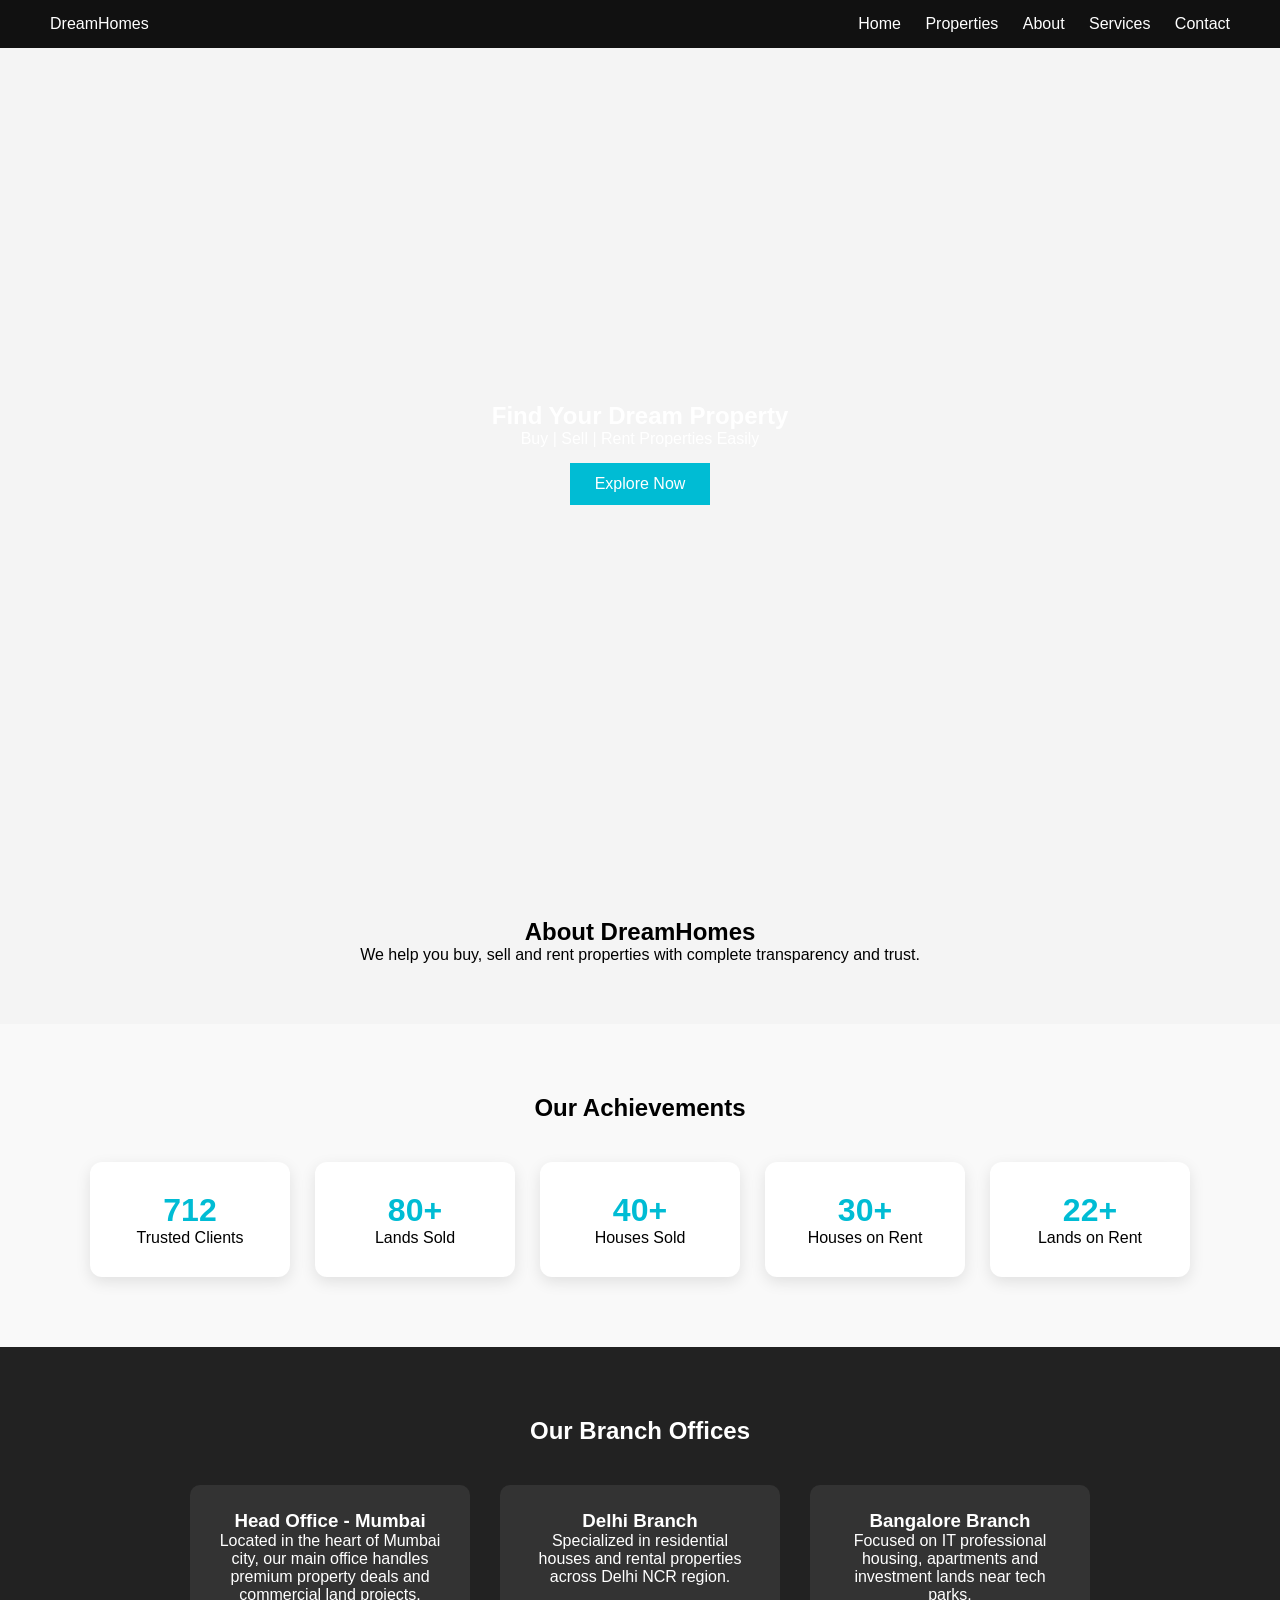
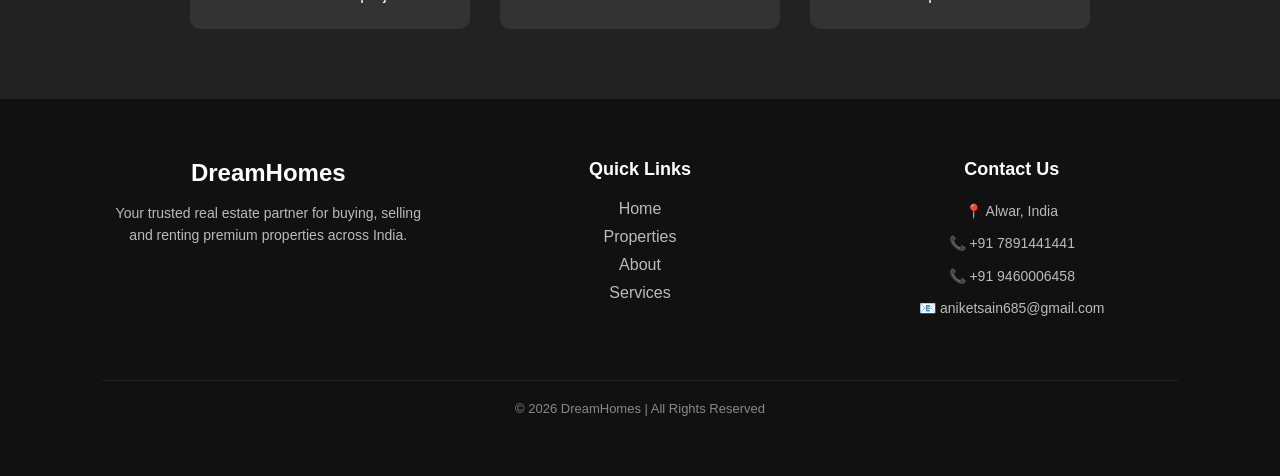
==== index.html @ a099878d "Updated design" ====
<!DOCTYPE html>
<html lang="en">
<head>
    <meta charset="UTF-8">
    <title>DreamHomes - Real Estate</title>
    <link rel="stylesheet" href="style.css">
</head>
<body>

<header>
    <div class="logo">DreamHomes</div>
    <nav>
        <a href="index.html">Home</a>
        <a href="properties.html">Properties</a>
        <a href="#">About</a>
        <a href="#">Services</a>
        <a href="#">Contact</a>
    </nav>
</header>

<section class="hero">
    <div class="hero-content">
        <h1>Find Your Dream Property</h1>
        <p>Buy | Sell | Rent Properties Easily</p>
        <a href="properties.html" class="btn">Explore Now</a>
    </div>
</section>

<section class="about">
    <h2>About DreamHomes</h2>
    <p>We help you buy, sell and rent properties with complete transparency and trust.</p>
</section>
<!-- Stats Section -->
<section class="stats">
    <h2>Our Achievements</h2>

    <div class="stats-container">

        <div class="stat-card">
            <h3 class="counter" data-target="1500">0</h3>
            <p>Trusted Clients</p>
        </div>

        <div class="stat-card">
            <h3 class="counter" data-target="80">0</h3>
            <p>Lands Sold</p>
        </div>

        <div class="stat-card">
            <h3 class="counter" data-target="40">0</h3>
            <p>Houses Sold</p>
        </div>

        <div class="stat-card">
            <h3 class="counter" data-target="30">0</h3>
            <p>Houses on Rent</p>
        </div>

        <div class="stat-card">
            <h3 class="counter" data-target="22">0</h3>
            <p>Lands on Rent</p>
        </div>

    </div>
</section>

<!-- Our Shops Section -->
<section class="shops">
    <h2>Our Branch Offices</h2>

    <div class="shop-container">

        <div class="shop-card">
            <h3>Head Office - Mumbai</h3>
            <p>Located in the heart of Mumbai city, our main office handles premium property deals and commercial land projects.</p>
        </div>

        <div class="shop-card">
            <h3>Delhi Branch</h3>
            <p>Specialized in residential houses and rental properties across Delhi NCR region.</p>
        </div>

        <div class="shop-card">
            <h3>Bangalore Branch</h3>
            <p>Focused on IT professional housing, apartments and investment lands near tech parks.</p>
        </div>

    </div>
</section>

<script src="script.js"></script>

<footer class="footer">

    <div class="footer-container">

        <!-- Company Info -->
        <div class="footer-col">
            <h2 class="footer-logo">DreamHomes</h2>
            <p>
                Your trusted real estate partner for buying, selling and renting 
                premium properties across India.
            </p>
        </div>

        <!-- Quick Links -->
        <div class="footer-col">
            <h3>Quick Links</h3>
            <ul class="footer-links">
                <li><a href="index.html">Home</a></li>
                <li><a href="properties.html">Properties</a></li>
                <li><a href="#">About</a></li>
                <li><a href="#">Services</a></li>
            </ul>
        </div>

        <!-- Contact -->
        <div class="footer-col">
            <h3>Contact Us</h3>
            <p>📍 Alwar, India</p>
            <p>📞 +91 7891441441</p>
            <p>📞 +91 9460006458</p>
            <p>📧 aniketsain685@gmail.com</p>
        </div>

    </div>

    <div class="footer-bottom">
        © 2026 DreamHomes | All Rights Reserved
    </div>

</footer>


</body>
</html>
---- style.css ----
* {
    margin: 0;
    padding: 0;
    box-sizing: border-box;
    font-family: Arial, sans-serif;
}

body {
    background: #f4f4f4;
}

/* Navbar */
header {
    display: flex;
    justify-content: space-between;
    padding: 15px 50px;
    background: #111;
    color: white;
}

nav a {
    color: white;
    text-decoration: none;
    margin-left: 20px;
}

/* Hero */
.hero {
    height: 90vh;
    background: url("https://images.unsplash.com/photo-1600585154340-be6161a56a0c") center/cover;
    display: flex;
    justify-content: center;
    align-items: center;
    color: white;
    text-align: center;
}

.btn {
    display: inline-block;
    padding: 12px 25px;
    background: #00bcd4;
    color: white;
    text-decoration: none;
    margin-top: 15px;
}

/* About */
.about {
    padding: 60px;
    text-align: center;
}

/* Properties Page */
.property-hero {
    height: 40vh;
    background: #222;
    color: white;
    display: flex;
    justify-content: center;
    align-items: center;
}

.property-options {
    display: flex;
    flex-wrap: wrap;
    gap: 30px;
    padding: 60px;
    justify-content: center;
}

.option-card {
    width: 280px;
    height: 220px;
    border-radius: 15px;
    display: flex;
    justify-content: center;
    align-items: center;
    text-decoration: none;
    color: white;
    font-size: 22px;
    transition: 0.4s;
    background-size: cover;
    background-position: center;
    position: relative;
}

.option-card::before {
    content: "";
    position: absolute;
    width: 100%;
    height: 100%;
    background: rgba(0,0,0,0.5);
}

.option-card h2 {
    position: relative;
}

.option-card:hover {
    transform: scale(1.05);
}

.land { background-image: url("https://images.unsplash.com/photo-1500382017468-9049fed747ef"); }
.own-house { background-image: url("https://images.unsplash.com/photo-1564013799919-ab600027ffc6"); }
.rent-house { background-image: url("https://images.unsplash.com/photo-1572120360610-d971b9d7767c"); }
.rent-land { background-image: url("https://images.unsplash.com/photo-1501785888041-af3ef285b470"); }

/* Detail Pages */
.detail-section {
    padding: 60px;
    text-align: center;
}

.detail-card {
    width: 300px;
    margin: 20px auto;
    background: white;
    padding: 15px;
    border-radius: 10px;
    transition: 0.3s;
}
/* Stats Section */
.stats {
    padding: 70px 50px;
    text-align: center;
    background: #f9f9f9;
}

.stats-container {
    display: flex;
    justify-content: center;
    gap: 25px;
    flex-wrap: wrap;
    margin-top: 40px;
}

.stat-card {
    background: white;
    padding: 30px;
    width: 200px;
    border-radius: 12px;
    box-shadow: 0 5px 15px rgba(0,0,0,0.1);
    transition: 0.3s;
}

.stat-card:hover {
    transform: translateY(-8px);
}

.stat-card h3 {
    font-size: 32px;
    color: #00bcd4;
}

/* Shops Section */
.shops {
    padding: 70px 50px;
    background: #222;
    color: white;
    text-align: center;
}

.shop-container {
    display: flex;
    justify-content: center;
    gap: 30px;
    flex-wrap: wrap;
    margin-top: 40px;
}

.shop-card {
    background: #333;
    padding: 25px;
    width: 280px;
    border-radius: 10px;
    transition: 0.3s;
}

.shop-card:hover {
    background: #00bcd4;
    transform: scale(1.05);
}
/* =====================
   MODERN CLEAN FOOTER
===================== */

.footer {
    background: #111;
    color: #ddd;
    padding: 60px 8%;
}

.footer-container {
    display: grid;
    grid-template-columns: repeat(auto-fit, minmax(250px, 1fr));
    gap: 40px;
}

.footer-logo {
    font-size: 24px;
    font-weight: bold;
    color: #ffffff;
    margin-bottom: 15px;
}

.footer h3 {
    font-size: 18px;
    margin-bottom: 20px;
    color: #ffffff;
}

.footer p {
    font-size: 14px;
    line-height: 1.6;
    margin-bottom: 10px;
    color: #bbb;
}

.footer-links {
    list-style: none;
    padding: 0;
}

.footer-links li {
    margin-bottom: 10px;
}

.footer-links a {
    text-decoration: none;
    color: #bbb;
    transition: 0.3s;
}

.footer-links a:hover {
    color: #00bcd4;
    padding-left: 6px;
}

.footer-bottom {
    margin-top: 50px;
    padding-top: 20px;
    border-top: 1px solid #222;
    text-align: center;
    font-size: 13px;
    color: #888;
}


.detail-card img {
    width: 100%;
    height: 200px;
    object-fit: cover;
}

.detail-card:hover {
    transform: scale(1.05);
}

/* Footer */
footer {
    background: #111;
    color: white;
    text-align: center;
    padding: 15px;
}
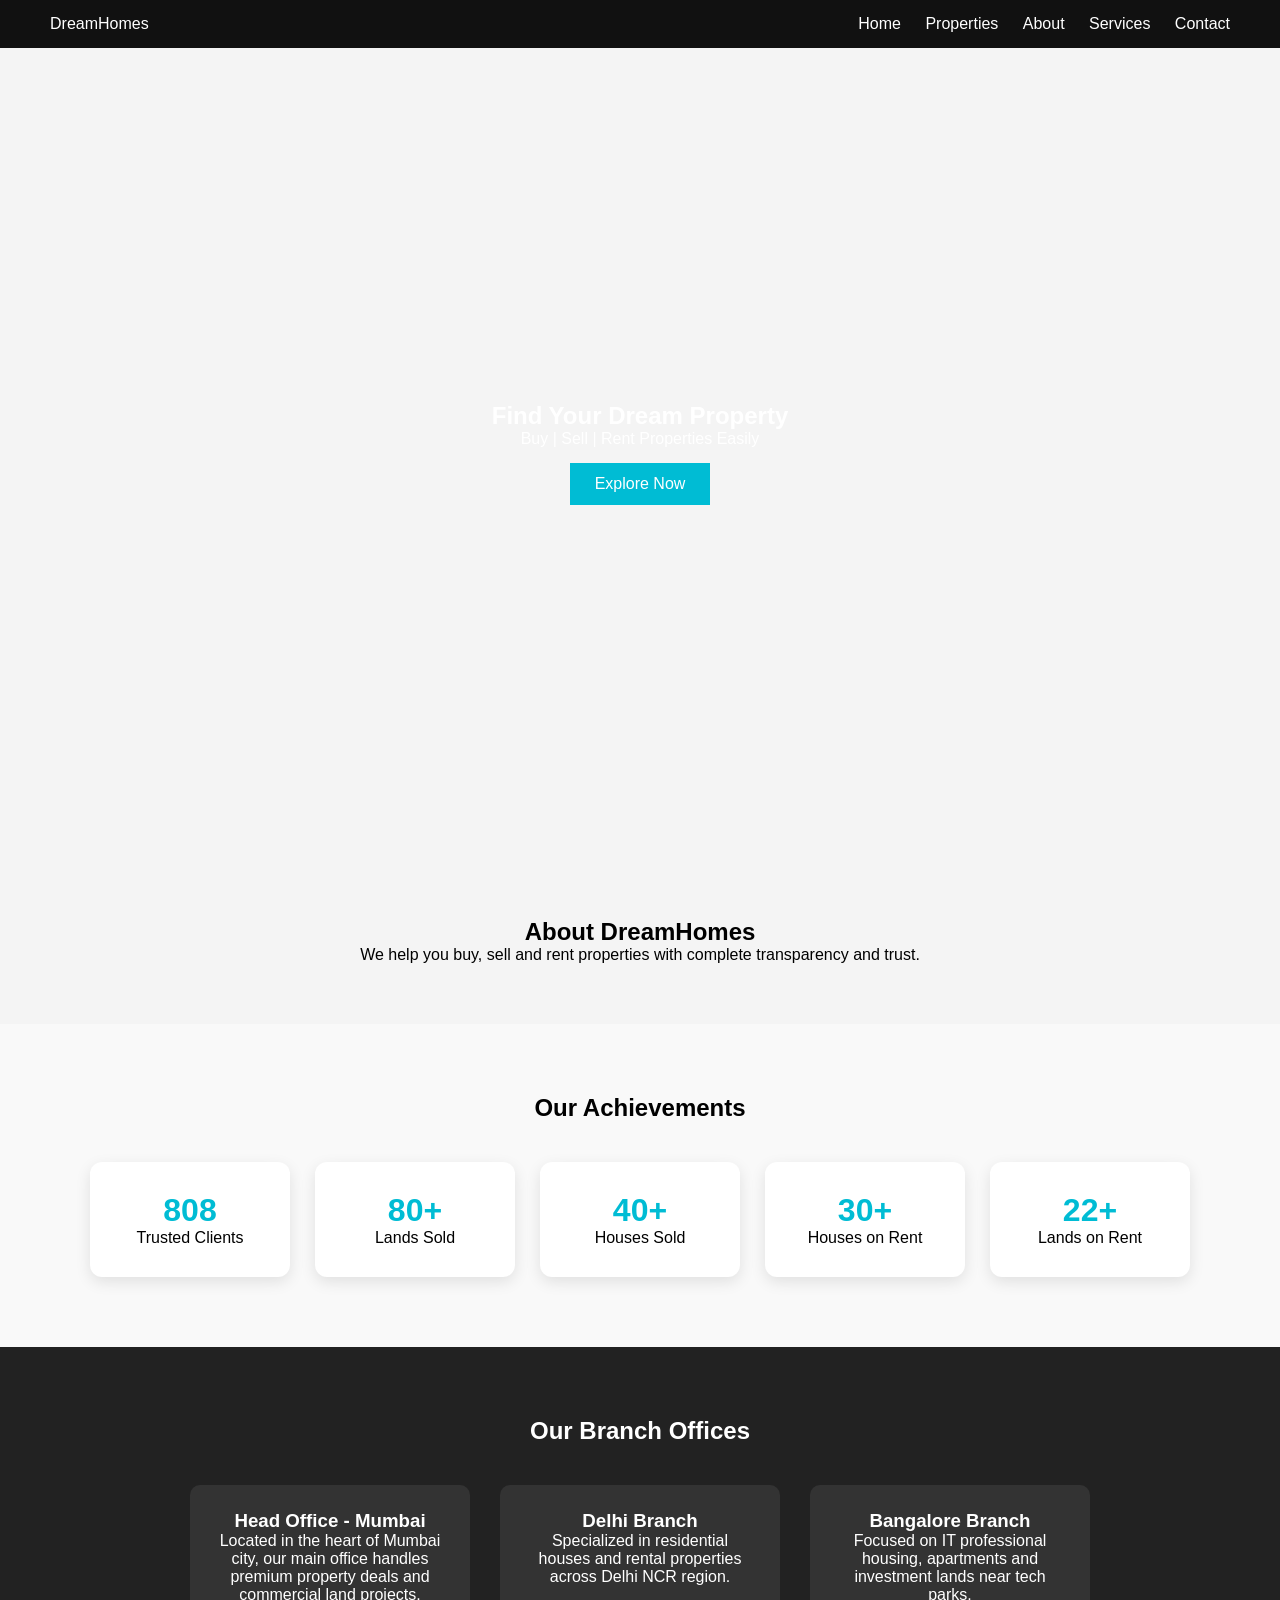
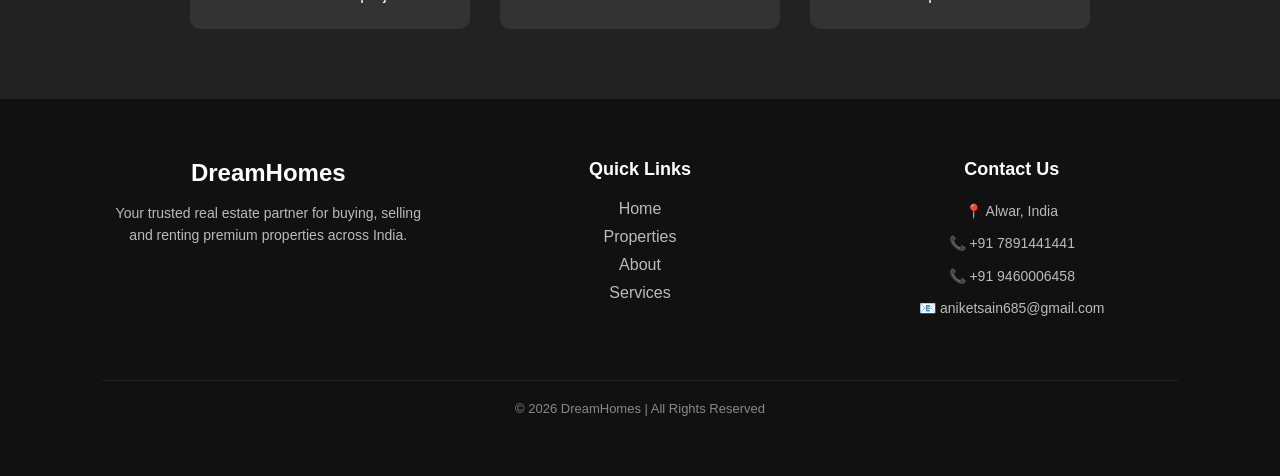
==== commit 884bd53a: "Update" ====
--- a/index.html
+++ b/index.html
@@ -1,6 +1,7 @@
 <!DOCTYPE html>
 <html lang="en">
 <head>
+    <meta name="viewport" content="width=device-width, initial-scale=1.0">
     <meta charset="UTF-8">
     <title>DreamHomes - Real Estate</title>
     <link rel="stylesheet" href="style.css">
--- a/style.css
+++ b/style.css
@@ -180,6 +180,134 @@
     background: #00bcd4;
     transform: scale(1.05);
 }
+/* =========================
+   RESPONSIVE DESIGN
+========================= */
+
+/* Tablets */
+@media (max-width: 992px) {
+
+    header {
+        padding: 15px 30px;
+    }
+
+    nav a {
+        margin-left: 15px;
+        font-size: 14px;
+    }
+
+    .hero h1 {
+        font-size: 32px;
+    }
+
+    .property-options {
+        padding: 40px;
+    }
+
+    .stats-container {
+        gap: 20px;
+    }
+
+}
+
+/* Mobile Devices */
+@media (max-width: 768px) {
+
+    /* Navbar */
+    header {
+        flex-direction: column;
+        text-align: center;
+    }
+
+    nav {
+        margin-top: 10px;
+    }
+
+    nav a {
+        display: inline-block;
+        margin: 8px 10px;
+    }
+
+    /* Hero Section */
+    .hero {
+        height: 70vh;
+        padding: 20px;
+    }
+
+    .hero h1 {
+        font-size: 26px;
+    }
+
+    .hero p {
+        font-size: 14px;
+    }
+
+    /* Property Cards */
+    .property-options {
+        flex-direction: column;
+        align-items: center;
+        padding: 30px;
+    }
+
+    .option-card {
+        width: 90%;
+        height: 200px;
+    }
+
+    /* Detail Cards */
+    .detail-card {
+        width: 90%;
+    }
+
+    /* Stats Section */
+    .stats-container {
+        flex-direction: column;
+        align-items: center;
+    }
+
+    .stat-card {
+        width: 90%;
+    }
+
+    /* Shops Section */
+    .shop-container {
+        flex-direction: column;
+        align-items: center;
+    }
+
+    .shop-card {
+        width: 90%;
+    }
+
+    /* Footer */
+    .footer-container {
+        grid-template-columns: 1fr;
+        text-align: center;
+    }
+
+}
+
+/* Small Mobile */
+@media (max-width: 480px) {
+
+    .hero h1 {
+        font-size: 22px;
+    }
+
+    .btn {
+        padding: 10px 18px;
+        font-size: 14px;
+    }
+
+    .property-hero h1 {
+        font-size: 22px;
+    }
+
+    .stat-card h3 {
+        font-size: 26px;
+    }
+
+}
 /* =====================
    MODERN CLEAN FOOTER
 ===================== */
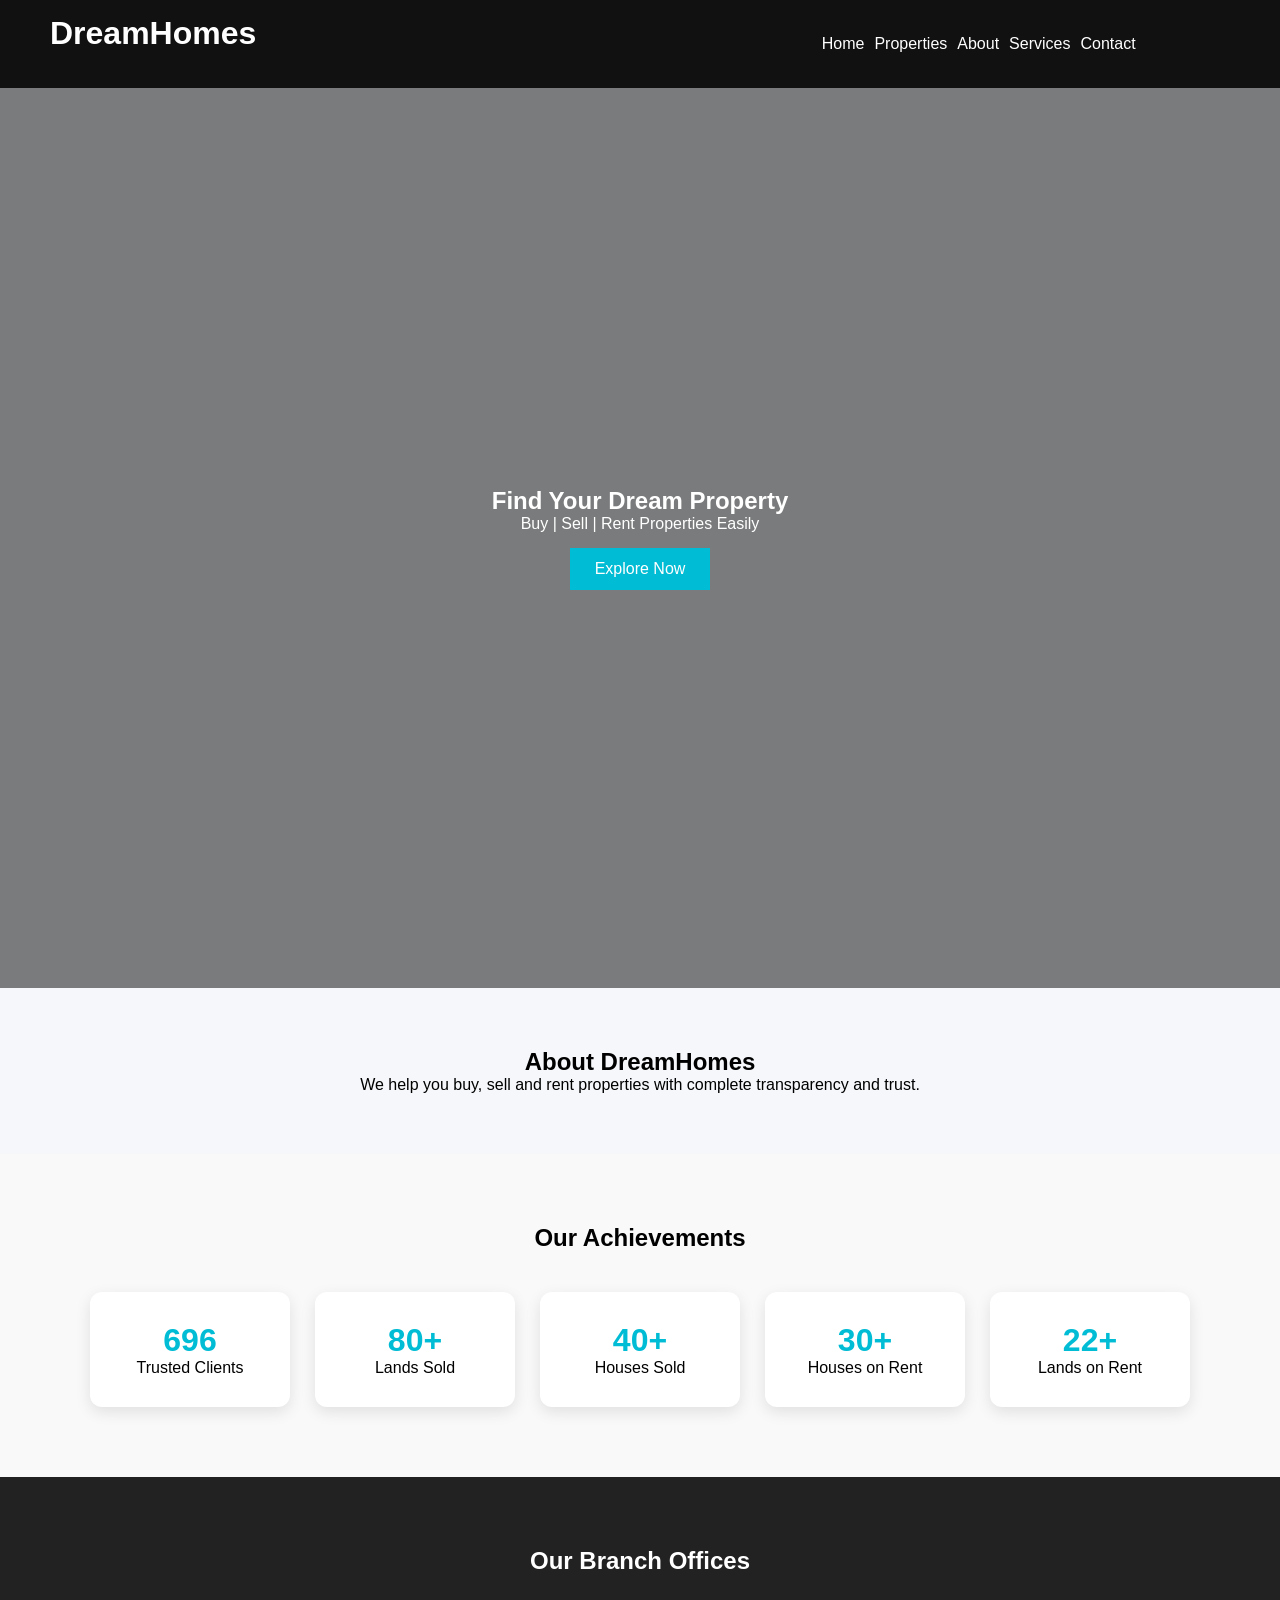
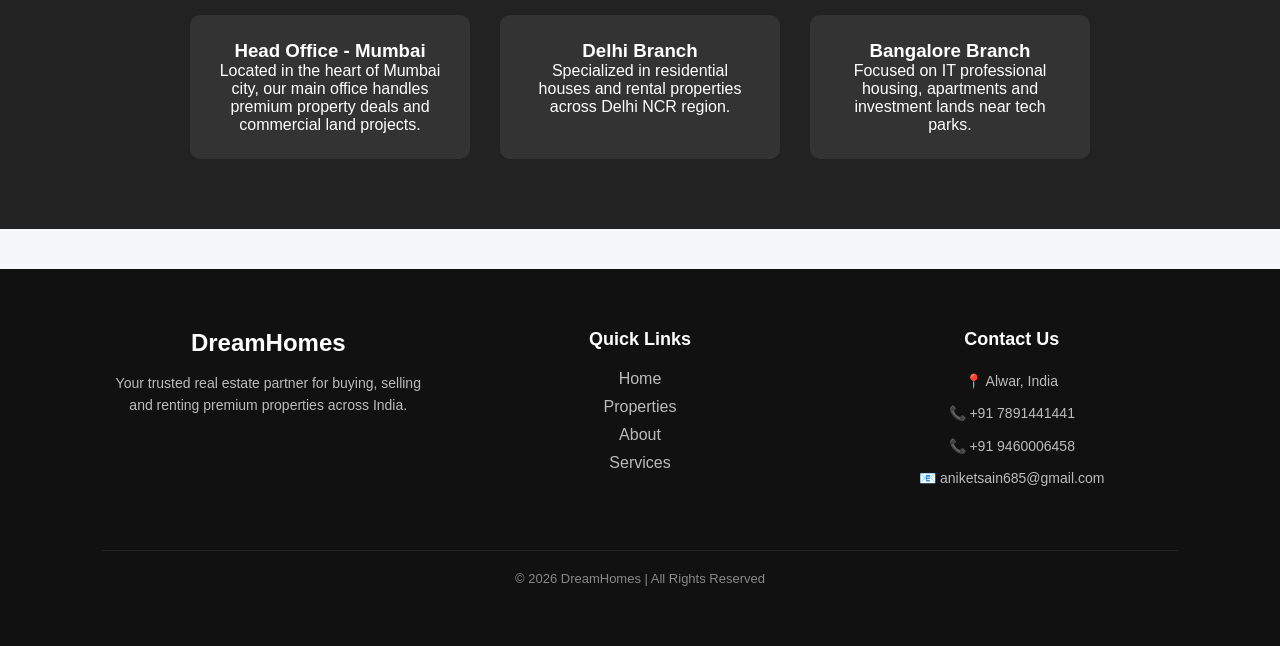
==== commit 7cdfb6ce: "Update" ====
--- a/index.html
+++ b/index.html
@@ -9,7 +9,7 @@
 <body>
 
 <header>
-    <div class="logo">DreamHomes</div>
+    <div class="logo"><h1>DreamHomes</h1></div>
     <nav>
         <a href="index.html">Home</a>
         <a href="properties.html">Properties</a>
--- a/style.css
+++ b/style.css
@@ -7,6 +7,10 @@
 
 body {
     background: #f4f4f4;
+    body {
+    overflow-x: hidden;  /* Prevent horizontal scroll */
+    margin: 0;
+}
 }
 
 /* Navbar */
@@ -21,20 +25,52 @@
 nav a {
     color: white;
     text-decoration: none;
-    margin-left: 20px;
+    margin-left: 10px;
 }
 
 /* Hero */
 .hero {
-    height: 90vh;
-    background: url("https://images.unsplash.com/photo-1600585154340-be6161a56a0c") center/cover;
-    display: flex;
-    justify-content: center;
+    width: 100%;
+    height: 100vh;
+    position: relative;
+    overflow: hidden;        /* Prevents image overflow */
+    background-image: url("https://images.unsplash.com/photo-1600585154340-be6161a56a0c");
+    background-size: cover;  /* Makes image fit properly */
+    background-position: center;
+    background-repeat: no-repeat;
     align-items: center;
     color: white;
     text-align: center;
-}
-
+    display: flex;
+    justify-content: center;
+}
+
+/* Blur Layer */
+.hero::before {
+    content: "";
+    position: absolute;
+    inset: 0;
+    background: inherit;
+    filter: blur(8px);
+    transform: scale(1.05);
+    z-index: 1;
+}
+
+/* Dark Overlay */
+.hero::after {
+    content: "";
+    position: absolute;
+    inset: 0;
+    background: rgba(0, 0, 0, 0.5);
+    z-index: 2;
+}
+
+/* Content stays clear */
+.hero-content {
+    position: relative;
+    z-index: 3;
+    text-align: center;
+}
 .btn {
     display: inline-block;
     padding: 12px 25px;
@@ -180,133 +216,130 @@
     background: #00bcd4;
     transform: scale(1.05);
 }
-/* =========================
-   RESPONSIVE DESIGN
-========================= */
-
-/* Tablets */
-@media (max-width: 992px) {
-
-    header {
-        padding: 15px 30px;
-    }
-
-    nav a {
-        margin-left: 15px;
-        font-size: 14px;
-    }
-
-    .hero h1 {
-        font-size: 32px;
-    }
-
-    .property-options {
-        padding: 40px;
-    }
-
-    .stats-container {
-        gap: 20px;
-    }
-
-}
-
-/* Mobile Devices */
-@media (max-width: 768px) {
-
-    /* Navbar */
-    header {
-        flex-direction: column;
-        text-align: center;
-    }
-
-    nav {
-        margin-top: 10px;
-    }
-
-    nav a {
-        display: inline-block;
-        margin: 8px 10px;
-    }
-
-    /* Hero Section */
-    .hero {
-        height: 70vh;
-        padding: 20px;
-    }
-
-    .hero h1 {
-        font-size: 26px;
-    }
-
-    .hero p {
-        font-size: 14px;
-    }
-
-    /* Property Cards */
-    .property-options {
-        flex-direction: column;
-        align-items: center;
-        padding: 30px;
-    }
-
-    .option-card {
-        width: 90%;
-        height: 200px;
-    }
-
-    /* Detail Cards */
-    .detail-card {
-        width: 90%;
-    }
-
-    /* Stats Section */
-    .stats-container {
-        flex-direction: column;
-        align-items: center;
-    }
-
-    .stat-card {
-        width: 90%;
-    }
-
-    /* Shops Section */
-    .shop-container {
-        flex-direction: column;
-        align-items: center;
-    }
-
-    .shop-card {
-        width: 90%;
-    }
-
-    /* Footer */
-    .footer-container {
-        grid-template-columns: 1fr;
-        text-align: center;
-    }
-
-}
-
-/* Small Mobile */
-@media (max-width: 480px) {
-
-    .hero h1 {
-        font-size: 22px;
-    }
-
-    .btn {
-        padding: 10px 18px;
-        font-size: 14px;
-    }
-
-    .property-hero h1 {
-        font-size: 22px;
-    }
-
-    .stat-card h3 {
-        font-size: 26px;
-    }
-
+*{
+margin:0;
+padding:0;
+box-sizing:border-box;
+font-family:Arial, sans-serif;
+}
+
+body{
+background:#f5f7fa;
+}
+
+nav{
+display:flex;
+justify-content:space-between;
+align-items:center;
+padding:20px 8%;
+background:#111;
+color:white;
+}
+
+.logo{color:white;}
+
+.nav-links a{
+color:white;
+margin-left:20px;
+text-decoration:none;
+}
+
+.page-hero{
+height:50vh;
+display:flex;
+justify-content:center;
+align-items:center;
+text-align:center;
+color:white;
+background:linear-gradient(rgba(0,0,0,0.6),rgba(0,0,0,0.6)),
+url('https://images.unsplash.com/photo-1568605114967-8130f3a36994');
+background-size:cover;
+background-position:center;
+}
+
+.small-hero{
+height:40vh;
+}
+
+.page-hero h1{
+font-size:40px;
+}
+
+.grid-section{
+padding:60px 8%;
+}
+
+.grid{
+display:grid;
+grid-template-columns:repeat(4,1fr);
+gap:25px;
+}
+
+.card{
+height:220px;
+display:flex;
+justify-content:center;
+align-items:center;
+color:white;
+text-decoration:none;
+border-radius:12px;
+font-size:22px;
+transition:0.3s;
+}
+
+.card:hover{
+transform:scale(1.05);
+}
+
+.land-bg{background:url('https://images.unsplash.com/photo-1500382017468-9049fed747ef') center/cover;}
+.own-bg{background:url('https://images.unsplash.com/photo-1570129477492-45c003edd2be') center/cover;}
+.rent-house-bg{background:url('https://images.unsplash.com/photo-1560184897-ae75f418493e') center/cover;}
+.rent-land-bg{background:url('https://images.unsplash.com/photo-1507089947368-19c1da9775ae') center/cover;}
+
+.property-list{
+grid-template-columns:repeat(3,1fr);
+}
+
+.property-item{
+background:white;
+border-radius:12px;
+overflow:hidden;
+box-shadow:0 5px 15px rgba(0,0,0,0.1);
+text-align:center;
+padding-bottom:15px;
+}
+
+.property-item img{
+width:100%;
+height:200px;
+object-fit:cover;
+}
+
+.property-item h3{
+margin:15px 0 5px;
+}
+
+footer{
+text-align:center;
+padding:20px;
+background:#111;
+color:white;
+margin-top:40px;
+}
+
+/* RESPONSIVE */
+
+@media(max-width:1024px){
+.grid{grid-template-columns:repeat(2,1fr);}
+.property-list{grid-template-columns:repeat(2,1fr);}
+}
+
+@media(max-width:768px){
+.grid{grid-template-columns:1fr;}
+.property-list{grid-template-columns:1fr;}
+.page-hero h1{font-size:26px;}
+nav{flex-direction:column;}
+.nav-links{margin-top:10px;}
 }
 /* =====================
    MODERN CLEAN FOOTER
